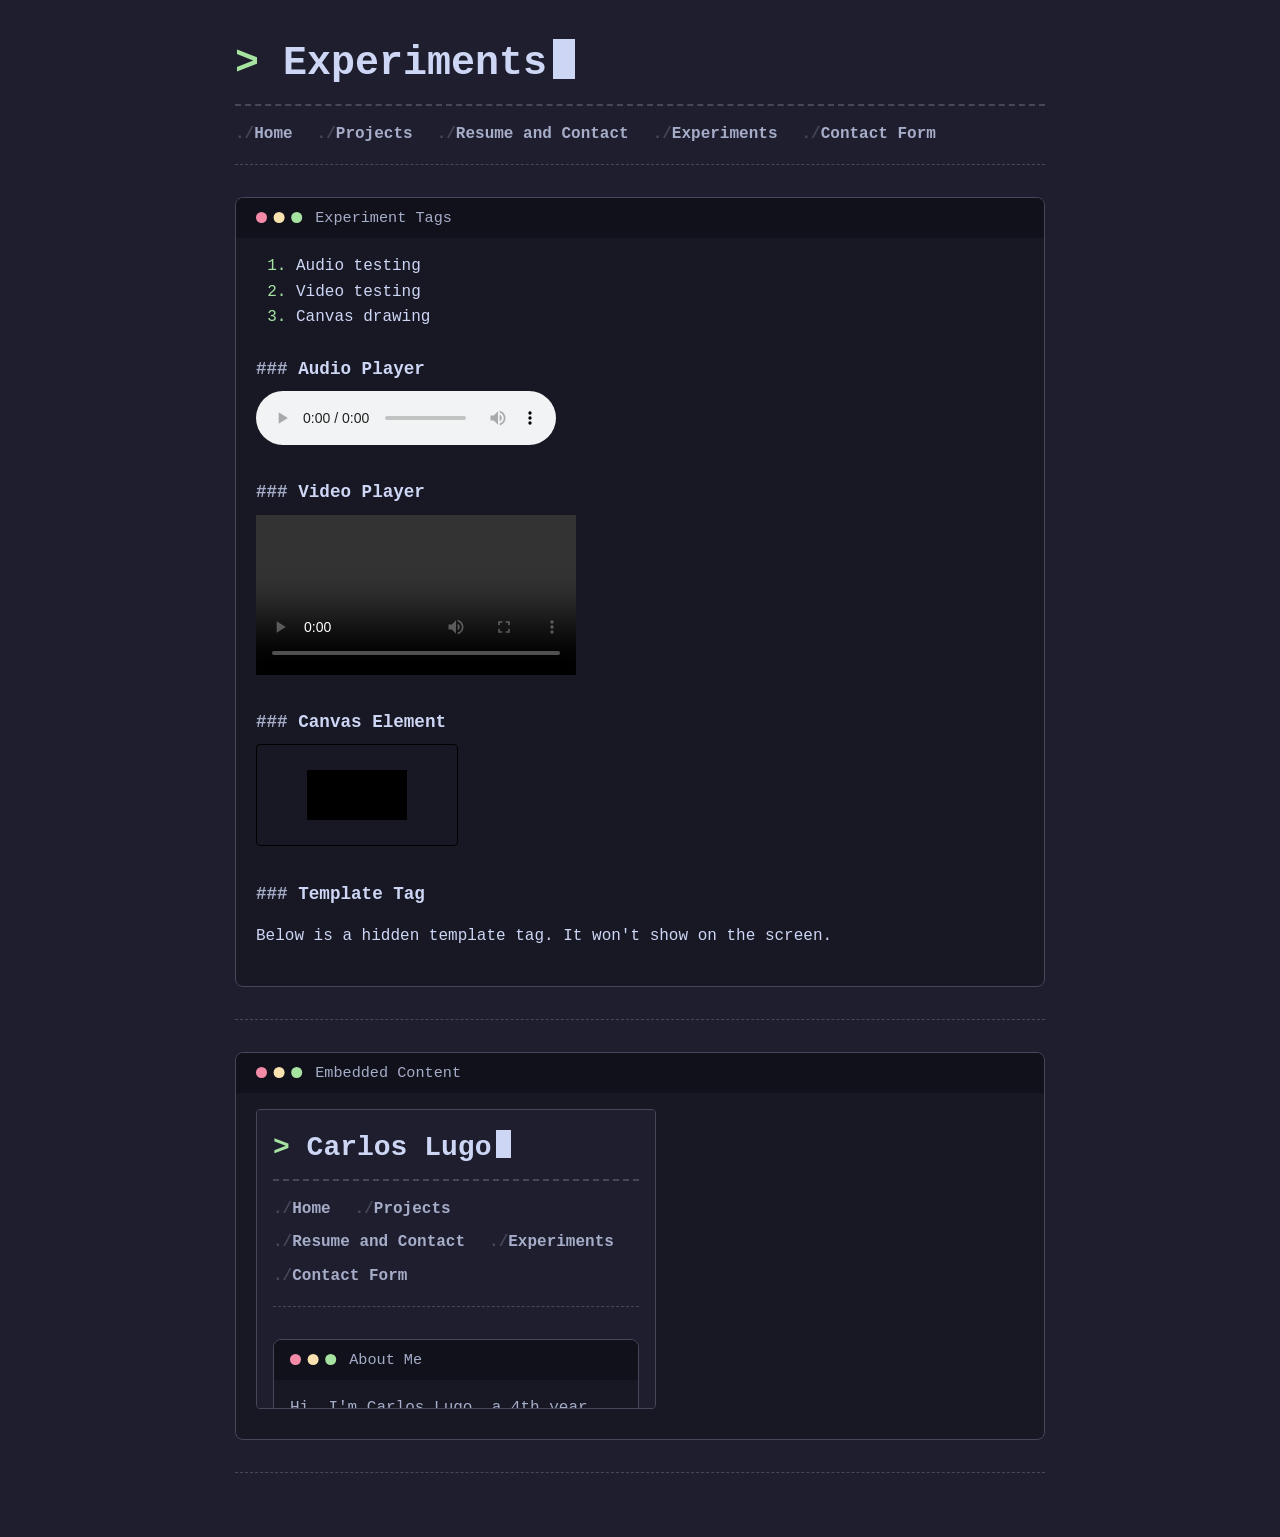
==== experiments.html @ 2a376954 "part 1 + update  site theme" ====
<!DOCTYPE html>
<html lang="en">
	<head>
		<meta charset="UTF-8">
		<meta name="viewport" content="width=device-width, initial-scale=1.0">
		<title>Experiments > Carlos Lugo</title>
        <link rel="stylesheet" href="portfolio.css">

	</head>
	<body>
        <header>
            <h1>Experiments</h1>
            <nav>
                <ul>
                    <li><a href="index.html">Home</a></li>
                    <li><a href="projects.html">Projects</a></li>
                    <li><a href="resume.html">Resume and Contact</a></li>
                    <li><a href="experiments.html">Experiments</a></li>
                    <li><a href="form-no-js.html">Contact Form</a></li>
                </ul>
            </nav>
        </header>
        <main>
            <section>
                <h2>Experiment Tags</h2>
                <ol>
                    <li>Audio testing</li>
                    <li>Video testing</li>
                    <li>Canvas drawing</li>
                </ol>

            <h3>Audio Player</h3>
            <audio controls>
                <source src="sample-audio.mp3" type="audio/mpeg">
                Your browser does not support the audio element.
            </audio>

            <h3>Video Player</h3>
            <video controls width="320">
                <source src="sample-video.mp4" type="video/mp4">
                Your browser does not support the video element.
            </video>
            <h3>Canvas Element</h3>
            <!-- border style -->
            <canvas id="demoCanvas" width="200" height="100" style="border:1px solid #000;"></canvas>
            
            <!-- <15 lines of js -->
            <script>
                const canvas = document.getElementById('demoCanvas');
                const ctx = canvas.getContext('2d');
                ctx.fillStyle = 'black';
                ctx.fillRect(50, 25, 100, 50);
            </script>

            <h3>Template Tag</h3>
            <p>Below is a hidden template tag. It won't show on the screen.</p>
            <template>
                <div>This content is inert and hidden by default.</div>
            </template>
            </section>
            <hr>
            <section>
                <h2>Embedded Content</h2>
                <!-- iframe -->
                <iframe src="index.html" width="400" height="300" title="Embedded Home Page"></iframe>
            </section>
            <hr>
        </main>
	</body>
</html>
---- portfolio.css ----
:root {
    /* Catppuccin Mocha */
    --background-color: #1e1e2e;   /* base   */
    --surface-color: #181825;      /* mantle: window bodies */
    --bar-color: #11111b;          /* crust: window title bars */
    --border-color: #45475a;       /* surface1 */
    --text-main-color: #cdd6f4;    /* text */
    --text-dim-color: #a6adc8;     /* subtext0 */
    --accent-color: #cba6f7;       /* mauve */
    --focus-color: #89b4fa;        /* blue */
    --success-color: #a6e3a1;      /* green */
    --error-color: #f38ba8;        /* red */
    --warning-color: #f9e2af;      /* yellow */
    --font-family: ui-monospace, "SF Mono", SFMono-Regular, Menlo, Consolas, "Liberation Mono", monospace;
}

/* ---------- Base ---------- */

*,
*::before,
*::after {
    box-sizing: border-box;
}

body {
    background-color: var(--background-color);
    color: var(--text-main-color);
    font-family: var(--font-family);
    line-height: 1.6;
    margin: 0 auto;
    padding: 2rem 1.25rem;
    max-width: 850px;
}

/* keep media from causing sideways scrolling on phones */
img,
video,
iframe,
canvas,
svg {
    max-width: 100%;
}

img,
video {
    height: auto;
}

/* ---------- Headings ---------- */

/* page title looks like a shell prompt with a blinking cursor */
h1 {
    font-size: clamp(1.75rem, 5vw, 2.5rem);
    margin: 0 0 0.5rem;
    padding-bottom: 0.5rem;
    border-bottom: 2px dashed var(--border-color);
}

h1::before {
    content: "> ";
    content: "> " / "";           /* decorative: hidden from screen readers */
    color: var(--success-color);
}

h1::after {
    content: "";
    display: inline-block;
    width: 0.55em;
    height: 1em;
    margin-left: 0.15em;
    vertical-align: -0.12em;
    background-color: var(--text-main-color);
    animation: blink 1s steps(1) infinite;
}

@keyframes blink {
    50% { opacity: 0; }
}

/* markdown-style heading markers */
h2 {
    font-size: 1.35rem;
    margin: 2rem 0 0.75rem;
    color: var(--accent-color);
}

h2::before {
    content: "## ";
    content: "## " / "";
    color: var(--text-dim-color);
}

h3 {
    font-size: 1.1rem;
    margin: 1.5rem 0 0.5rem;
}

h3::before {
    content: "### ";
    content: "### " / "";
    color: var(--text-dim-color);
}

/* targets the 1st paragraph after each h2 heading. */
h2 + p {
    color: var(--text-dim-color);
}

/* ---------- Links ---------- */

a {
    color: var(--focus-color);
    text-underline-offset: 3px;
}

/* targets external links so they are not the same as nav links */
a[href^="https://"] {
    color: var(--accent-color);
}

a:hover {
    color: var(--accent-color);
    text-decoration: underline;
}

/* ---------- Navigation ---------- */

nav ul {
    display: flex;
    flex-wrap: wrap;
    gap: 0.5rem 1.5rem;
    list-style-type: none;
    padding: 0 0 1rem;
    margin: 1rem 0 2rem;
    border-bottom: 1px dashed var(--border-color);
}

nav a {
    color: var(--text-dim-color);
    text-decoration: none;
    font-weight: bold;
}

nav a::before {
    content: "./";
    content: "./" / "";
    color: var(--border-color);
}

nav a:hover {
    color: var(--accent-color);
}

/* the link for the page you're on */
nav a[aria-current="page"] {
    color: var(--success-color);
}

/* ---------- Terminal windows ---------- */

/* every top-level section and project card is a "window" */
main > section,
portfolio-card {
    display: block;
    background-color: var(--surface-color);
    border: 1px solid var(--border-color);
    border-radius: 8px;
    padding: 0 1.25rem 1.25rem;
    margin: 0 0 1.5rem;
    overflow: hidden;
}

/* the first heading in a window becomes its title bar */
main > section > h2:first-child,
portfolio-card > h3:first-child {
    display: flex;
    align-items: center;
    margin: 0 -1.25rem 1rem;
    padding: 0.5rem 1.25rem;
    background-color: var(--bar-color);
    color: var(--text-dim-color);
    font-size: 0.95rem;
    font-weight: normal;
}

/* red / yellow / green window dots (purely decorative) */
main > section > h2:first-child::before,
portfolio-card > h3:first-child::before {
    content: "";
    flex: none;
    width: 0.7rem;
    height: 0.7rem;
    margin-right: 3rem;
    border-radius: 50%;
    background-color: var(--error-color);
    box-shadow: 1.1rem 0 var(--warning-color), 2.2rem 0 var(--success-color);
}

/* ---------- Lists, rules, misc content ---------- */

main ul {
    list-style-type: "- ";
}

main li::marker {
    color: var(--success-color);
}

hr {
    border: 0;
    border-top: 1px dashed var(--border-color);
    margin: 2rem 0;
}

progress {
    accent-color: var(--success-color);
}

canvas,
iframe {
    border: 1px solid var(--border-color);
    border-radius: 4px;
}

/* the "under construction" dialog on projects.html */
dialog {
    background-color: var(--surface-color);
    color: var(--text-main-color);
    border: 1px solid var(--warning-color);
    border-radius: 8px;
    padding: 1rem 1.25rem;
}

footer {
    margin-top: 2rem;
    padding-top: 1rem;
    border-top: 1px dashed var(--border-color);
    color: var(--text-dim-color);
    font-size: 0.9rem;
}

/* ---------- Form controls ---------- */

button,
input,
textarea {
    font: inherit;
    font-size: 1rem;
    padding: 0.5em 1em;
    background-color: var(--background-color);
    color: var(--text-main-color);
}

button {
    background-color: var(--accent-color);
    color: var(--bar-color);
    border: 2px solid var(--accent-color);
    border-radius: 4px;
    font-weight: bold;
    cursor: pointer;
}

button:hover {
    background-color: var(--text-main-color);
    border-color: var(--text-main-color);
    color: var(--background-color);
}

/* visible keyboard focus everywhere */
a:focus-visible,
button:focus-visible,
input:focus-visible,
textarea:focus-visible {
    outline: 2px solid var(--focus-color);
    outline-offset: 3px;
}

/* ---------- Contact form ---------- */

.contact-form {
    display: grid;
    gap: 1.25rem;
}

.field {
    display: flex;
    flex-direction: column;   /* label sits above its control */
    gap: 0.4rem;
}

.prompt {
    color: var(--success-color);
}

.contact-form input,
.contact-form textarea {
    width: 100%;
    border: 2px solid var(--border-color);   /* Part 2 only changes this color: no layout shift */
    border-radius: 4px;
}

.contact-form textarea {
    resize: vertical;
}

.contact-form button {
    justify-self: start;
}

/* ---------- Small screens & motion ---------- */

@media (max-width: 500px) {
    body {
        padding: 1rem;
    }

    main > section,
    portfolio-card {
        padding: 0 1rem 1rem;
    }

    main > section > h2:first-child,
    portfolio-card > h3:first-child {
        margin: 0 -1rem 1rem;
        padding: 0.5rem 1rem;
    }
}

@media (prefers-reduced-motion: reduce) {
    h1::after {
        animation: none;
    }
}
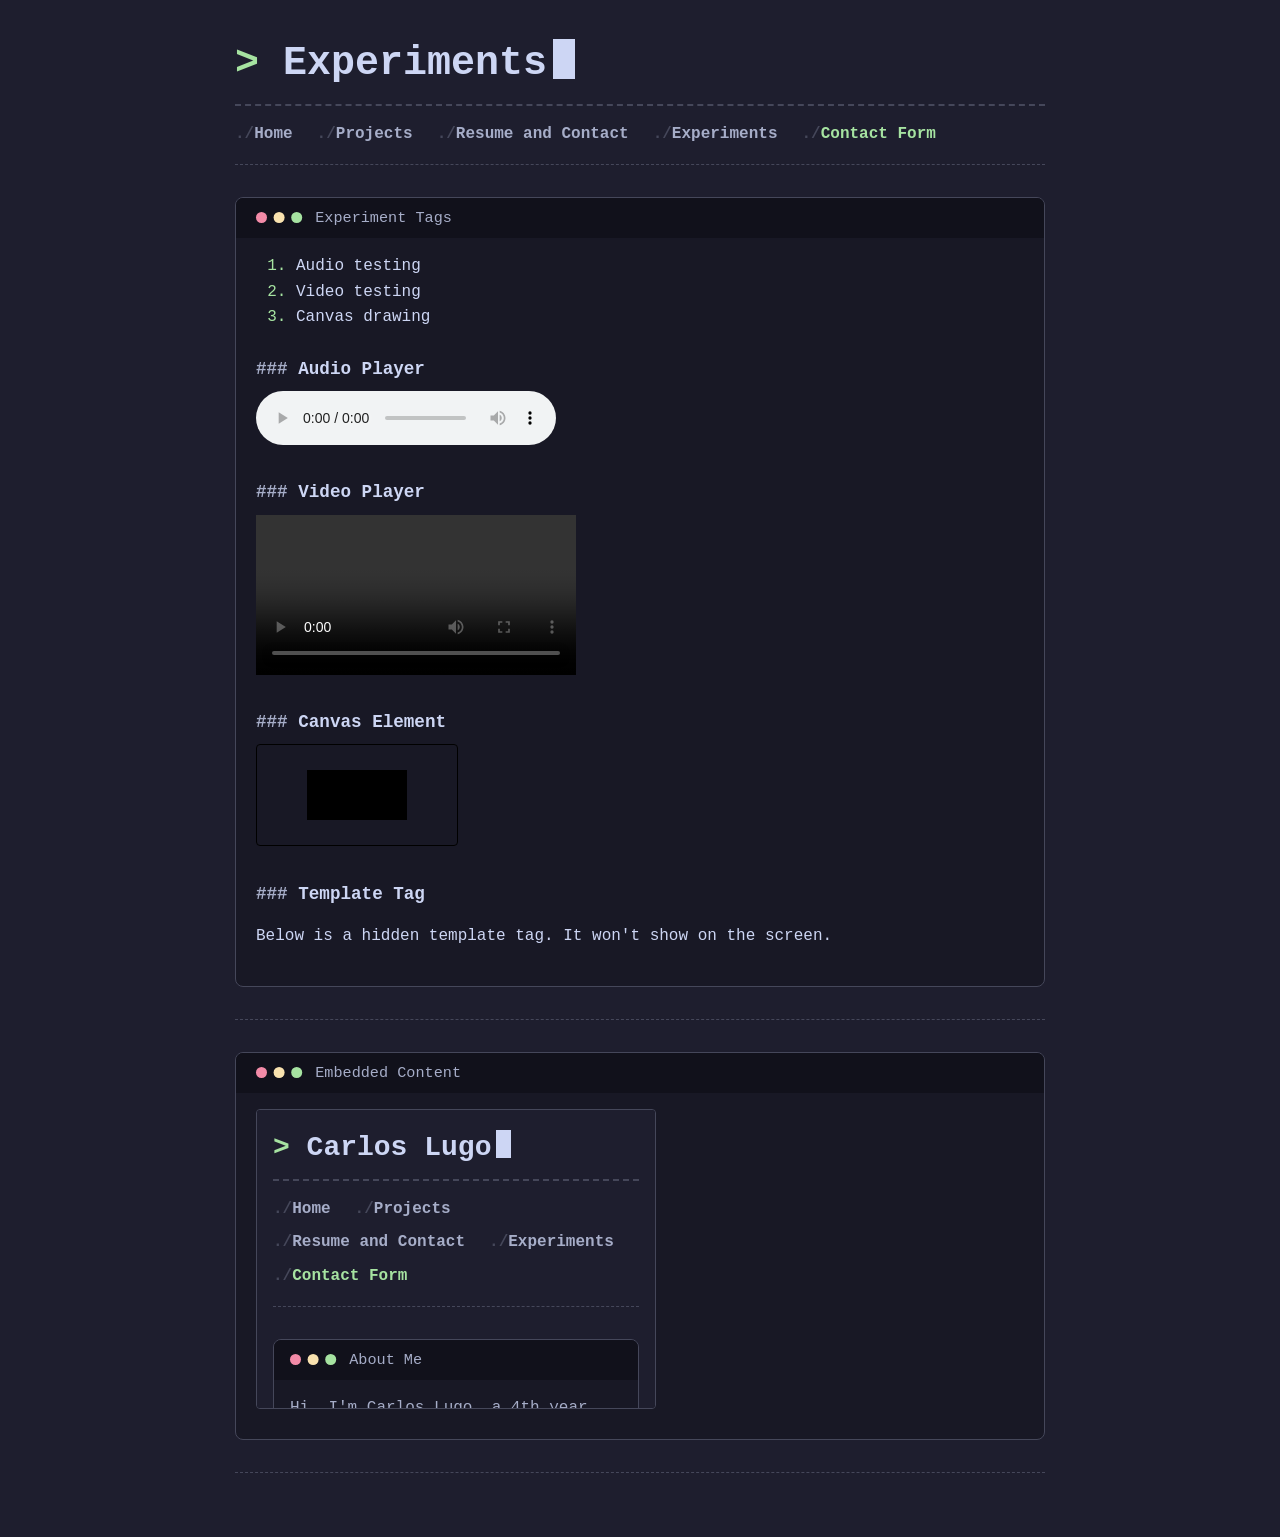
==== commit 3daa260f: "HTML validation + :user-invalid styling" ====
--- a/experiments.html
+++ b/experiments.html
@@ -16,7 +16,7 @@
                     <li><a href="projects.html">Projects</a></li>
                     <li><a href="resume.html">Resume and Contact</a></li>
                     <li><a href="experiments.html">Experiments</a></li>
-                    <li><a href="form-no-js.html">Contact Form</a></li>
+                    <li><a href="form-no-js.html" aria-current="page">Contact Form</a></li>
                 </ul>
             </nav>
         </header>
--- a/portfolio.css
+++ b/portfolio.css
@@ -70,7 +70,7 @@
     margin-left: 0.15em;
     vertical-align: -0.12em;
     background-color: var(--text-main-color);
-    animation: blink 1s steps(1) infinite;
+    animation: blink 1s steps(1) 5;
 }
 
 @keyframes blink {
@@ -330,4 +330,34 @@
     h1::after {
         animation: none;
     }
+}
+
+/* ---------- validation states ---------- */
+
+.hint {
+    margin: 0;
+    font-size: 0.875rem;
+    color: var(--text-dim-color);
+}
+
+.required {
+    color: var(--warning-color);
+    font-size: 0.875rem;
+}
+
+/* required fields */
+.contact-form :required {
+    border-left-color: var(--accent-color);
+}
+
+/* only after the user interacts: */
+.contact-form input:user-invalid,
+.contact-form textarea:user-invalid {
+    border-color: var(--error-color);
+    border-style: dashed;
+}
+
+.contact-form input:user-valid,
+.contact-form textarea:user-valid {
+    border-color: var(--success-color);
 }
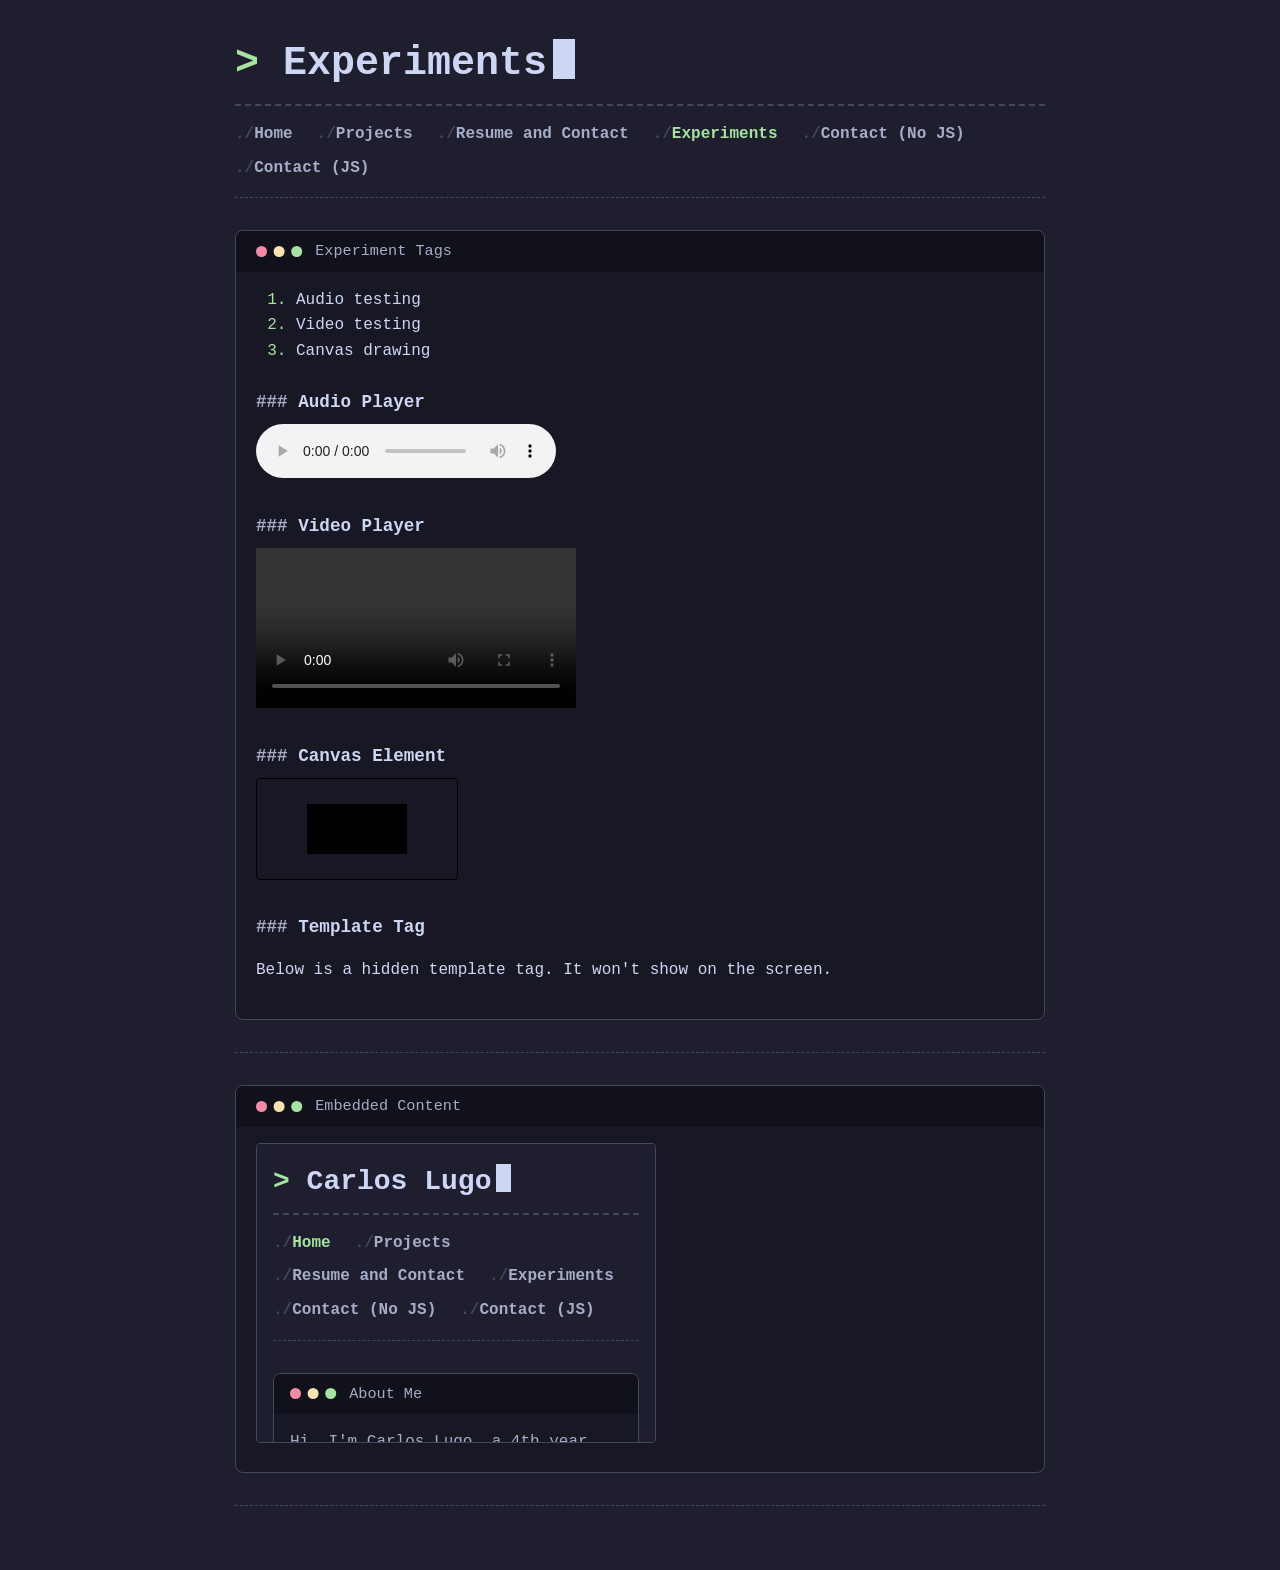
==== commit e1ae56c7: "JS validation, counter, error history" ====
--- a/experiments.html
+++ b/experiments.html
@@ -15,8 +15,9 @@
                     <li><a href="index.html">Home</a></li>
                     <li><a href="projects.html">Projects</a></li>
                     <li><a href="resume.html">Resume and Contact</a></li>
-                    <li><a href="experiments.html">Experiments</a></li>
-                    <li><a href="form-no-js.html" aria-current="page">Contact Form</a></li>
+                    <li><a href="experiments.html" aria-current="page">Experiments</a></li>
+                    <li><a href="form-no-js.html" >Contact (No JS)</a></li>
+                    <li><a href="form-with-js.html">Contact (JS)</a></li>
                 </ul>
             </nav>
         </header>
--- a/portfolio.css
+++ b/portfolio.css
@@ -360,4 +360,74 @@
 .contact-form input:user-valid,
 .contact-form textarea:user-valid {
     border-color: var(--success-color);
+}
+
+/* ---------- message areas ---------- */
+
+/* make the hidden attribute always wins */
+[hidden] {
+    display: none !important;
+}
+
+.form-messages {
+    display: grid;
+    gap: 1rem;
+}
+
+.message-box {
+    background-color: var(--background-color);
+    border: 1px solid var(--border-color);
+    border-left-width: 4px;
+    border-radius: 4px;
+    padding: 0.75rem 1rem;
+}
+
+.message-box p {
+    margin: 0;
+}
+
+.message-title {
+    font-size: 0.875rem;
+    font-weight: bold;
+    color: var(--text-dim-color);
+}
+
+/* errors */
+.error-box {
+    border-left-color: var(--error-color);
+}
+
+#error-list {
+    margin: 0.25rem 0 0;
+    padding-left: 1.25rem;
+    list-style-type: "✗ ";
+    color: var(--error-color);
+}
+
+#no-errors {
+    color: var(--success-color);
+}
+
+/* color and text change at each state */
+.info-box {
+    border-left-color: var(--focus-color);
+}
+
+.info-box[data-state="warning"] {
+    border-left-color: var(--warning-color);
+}
+
+.info-box[data-state="warning"] #char-count,
+.info-box[data-state="warning"] #char-status {
+    color: var(--warning-color);
+}
+
+.info-box[data-state="limit"] {
+    border-left-color: var(--accent-color);
+}
+
+.info-box[data-state="limit"] #char-count,
+.info-box[data-state="limit"] #char-status {
+    color: var(--accent-color);
+    font-weight: bold;
 }
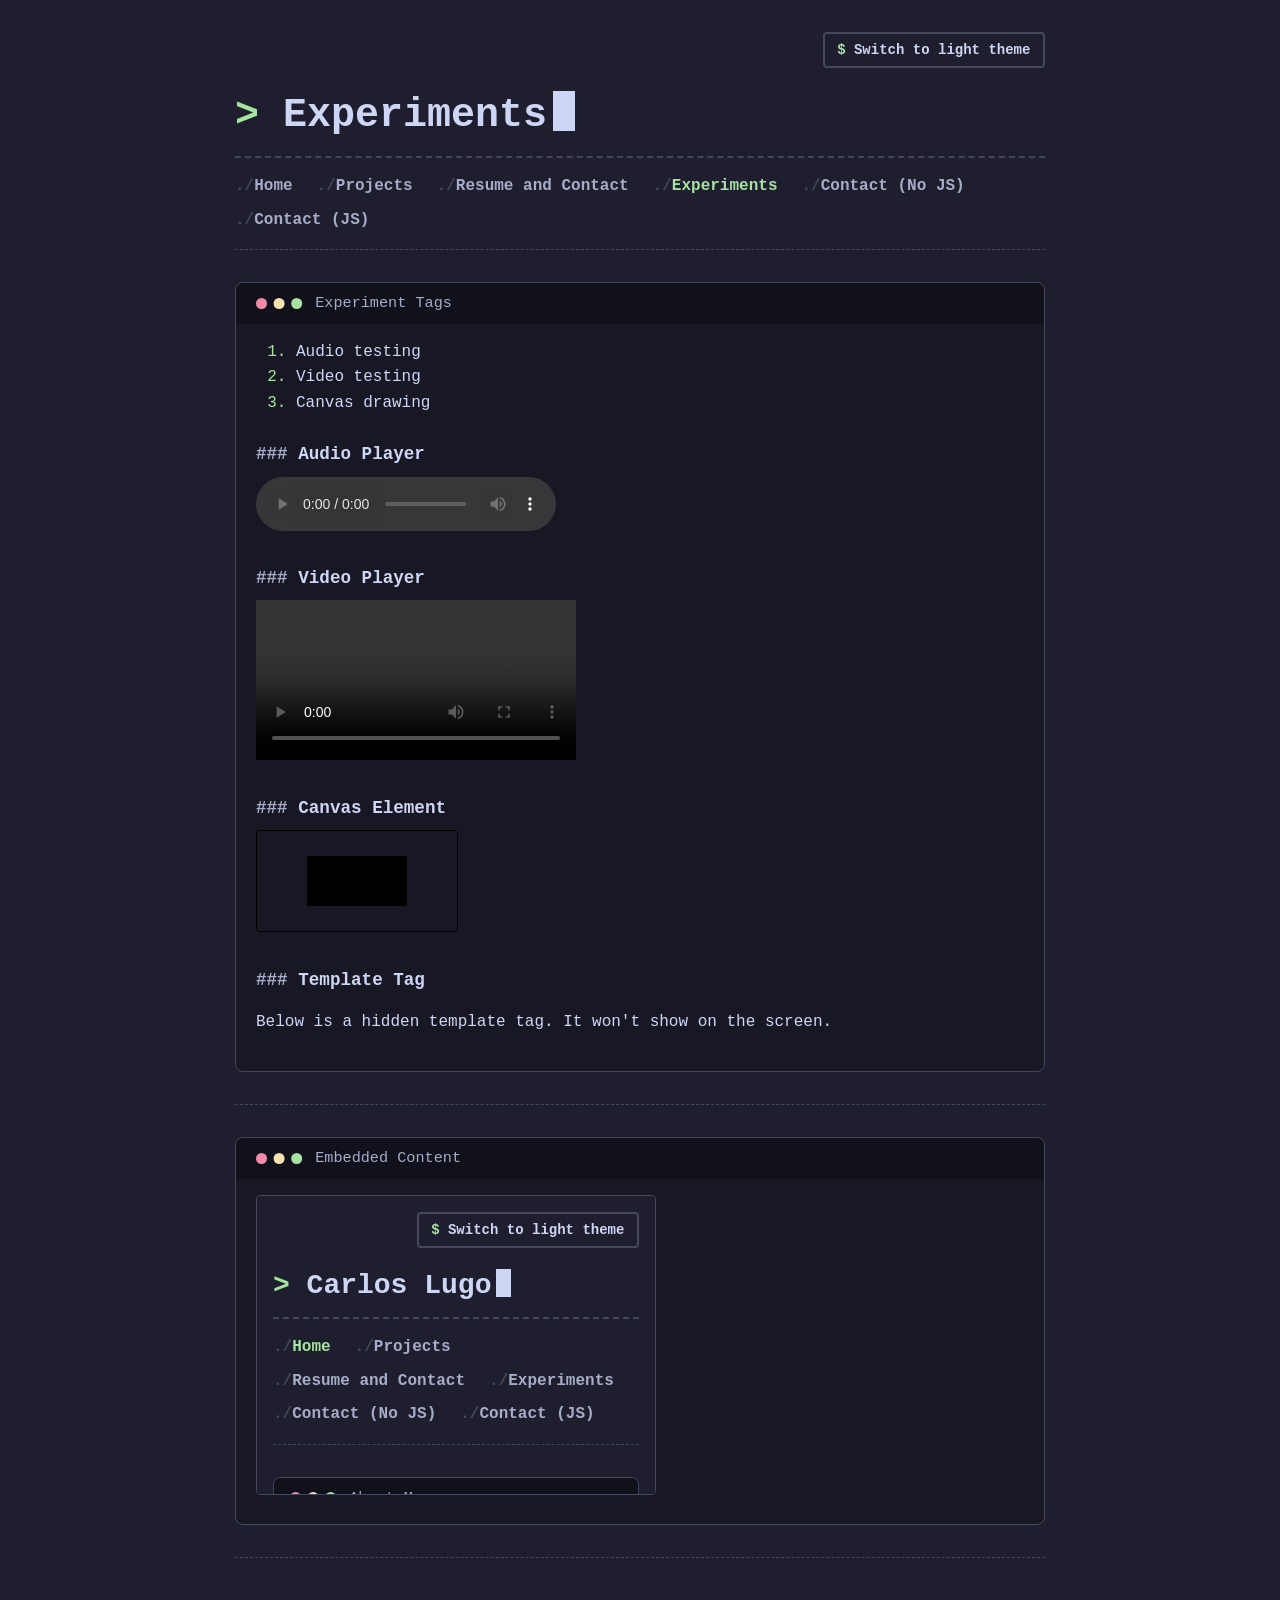
==== commit f8f4383d: "Theme toggle + view transition" ====
--- a/experiments.html
+++ b/experiments.html
@@ -5,10 +5,13 @@
 		<meta name="viewport" content="width=device-width, initial-scale=1.0">
 		<title>Experiments > Carlos Lugo</title>
         <link rel="stylesheet" href="portfolio.css">
+        <script src="theme.js"></script>
 
 	</head>
 	<body>
         <header>
+            <button type="button" id="theme-toggle" class="theme-toggle" hidden>Switch theme</button>
+           
             <h1>Experiments</h1>
             <nav>
                 <ul>
--- a/portfolio.css
+++ b/portfolio.css
@@ -430,4 +430,64 @@
 .info-box[data-state="limit"] #char-status {
     color: var(--accent-color);
     font-weight: bold;
+}
+
+/* ---------- Light Theme(Catppuccin Latte) ---------- */
+/* Dark (Mocha) is the default in :root. */
+
+:root[data-theme="light"] {
+    --background-color: #eff1f5;   /* base */
+    --surface-color: #e6e9ef;      /* mantle */
+    --bar-color: #dce0e8;          /* crust */
+    --border-color: #9ca0b0;       /* overlay0 */
+    --text-main-color: #4c4f69;    /* text */
+    --text-dim-color: #5c5f77;     /* subtext1 */
+    --accent-color: #7528d9;       /* mauve (darkened) */
+    --focus-color: #1a55d0;        /* blue (darkened) */
+    --success-color: #276e19;      /* green (darkened) */
+    --error-color: #b40c33;        /* red (darkened) */
+    --warning-color: #8a5a00;      /* yellow (darkened) */
+}
+
+/* tells the browser to draw built-in parts (scrollbars, etc.) to match */
+:root {
+    color-scheme: dark;
+}
+
+:root[data-theme="light"] {
+    color-scheme: light;
+}
+
+/* the toggle button */
+.theme-toggle {
+    display: block;
+    margin: 0 0 1rem auto;
+    padding: 0.35em 0.9em;
+    font-size: 0.875rem;
+    background-color: transparent;
+    color: var(--text-main-color);
+    border: 2px solid var(--border-color);
+}
+
+.theme-toggle::before {
+    content: "$ ";
+    content: "$ " / "";
+    color: var(--success-color);
+}
+
+/* ---------- view transition ---------- */
+
+/* default cross-fade, slightly slower so the theme change is easy to see */
+::view-transition-old(root),
+::view-transition-new(root) {
+    animation-duration: 0.4s;
+}
+
+/* reduced motion: no animation (theme.js also skips the transition) */
+@media (prefers-reduced-motion: reduce) {
+    ::view-transition-group(*),
+    ::view-transition-old(*),
+    ::view-transition-new(*) {
+        animation: none !important;
+    }
 }
